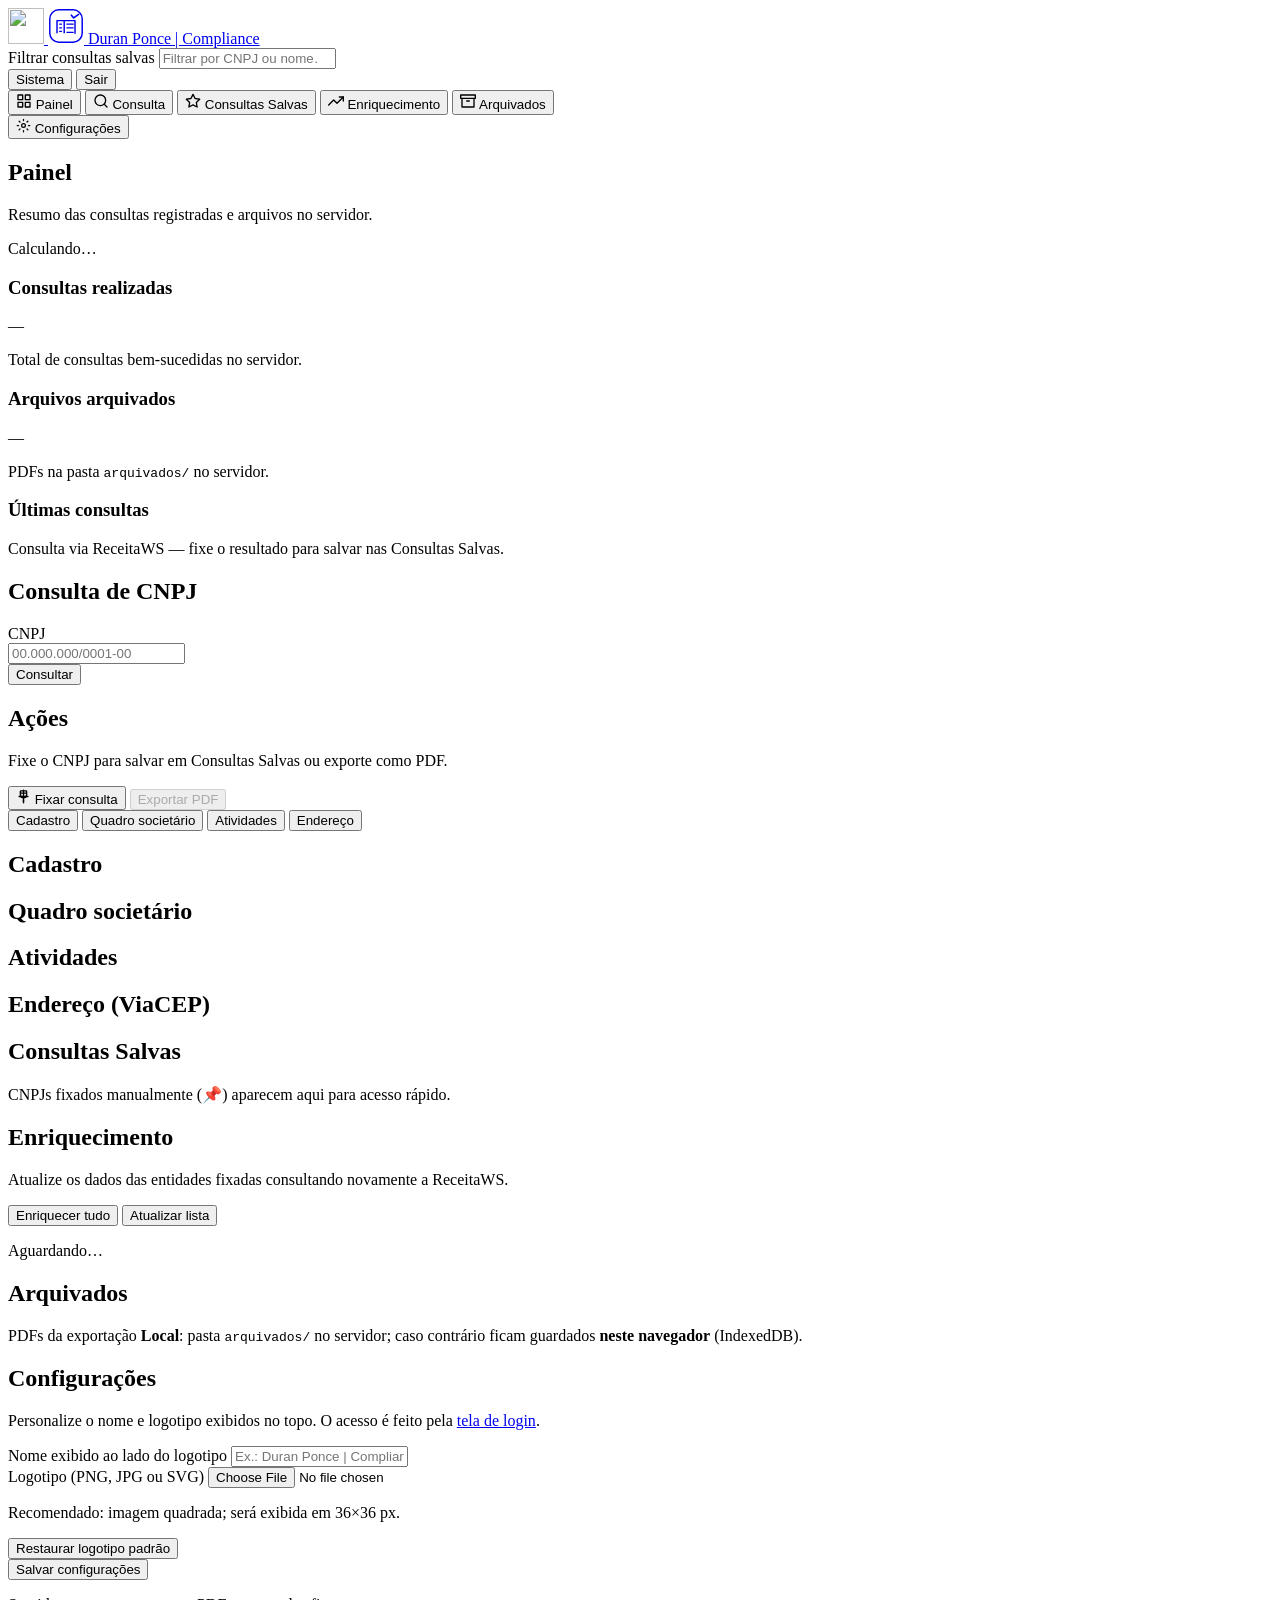
==== frontend/public/index.html @ 37147b0d "Initial project setup" ====
<!DOCTYPE html>
<html lang="pt-BR" data-theme="system">
<head>
  <meta charset="UTF-8" />
  <meta name="viewport" content="width=device-width, initial-scale=1" />
  <!-- Prefixo se o app estiver atrás de subpasta (ex.: /valida). Vazio = raiz do site. -->
  <meta name="application-root" content="" />
  <!-- Deixe vazio se abrir pelo Flask (python app.py). Se abrir em outra porta, use: http://127.0.0.1:5000 -->
  <meta name="api-base" content="" />
  <meta name="description" content="Duran Ponce | Compliance — Sistema avançado de auditoria, validação e enriquecimento de dados cadastrais." />
  <link rel="icon" href="/logo.png" type="image/png" />
  <title>Duran Ponce | Compliance</title>
  <link rel="stylesheet" href="" id="app-css" />
  <script>
    (function () {
      function normalizeApiOrigin(base) {
        if (!base) return "";
        base = String(base).trim().replace(/\/+$/, "");
        if (base.toLowerCase().endsWith("/api")) base = base.slice(0, -4);
        return base;
      }
      function metaApiBase() {
        var m = document.querySelector('meta[name="api-base"]');
        if (m) {
          var c = (m.getAttribute("content") || "").trim();
          if (c) return normalizeApiOrigin(c);
        }
        try {
          if (typeof localStorage !== "undefined") {
            var o = localStorage.getItem("apiBaseOverride");
            if (o) return normalizeApiOrigin(o);
          }
        } catch (e) {}
        try {
          var port = window.location.port;
          var host = window.location.hostname;
          if (port && port !== "5000" && (host === "localhost" || host === "127.0.0.1" || host === "::1" || host === "[::1]")) {
            var h = host.indexOf(":") >= 0 && !host.startsWith("[") ? "[" + host + "]" : host;
            return normalizeApiOrigin(window.location.protocol + "//" + h + ":5000");
          }
        } catch (e2) {}
        return "";
      }
      function joinUrl(base, path) {
        var p = path == null ? "/" : String(path);
        if (!p || p.charAt(0) !== "/") p = "/" + p.replace(/^\/+/, "");
        var b = base == null ? "" : String(base).trim().replace(/\/+$/, "");
        if (!b) {
          try {
            if (window.location && (window.location.protocol === "http:" || window.location.protocol === "https:")) {
              b = window.location.origin;
            } else {
              return p;
            }
          } catch (e0) { return p; }
        }
        var joined = b + p;
        var mm = joined.match(/^(https?:\/\/[^/]+)(.*)$/i);
        if (mm) return mm[1] + mm[2].replace(/\/{2,}/g, "/");
        return joined.replace(/\/{2,}/g, "/");
      }
      var link = document.getElementById("app-css");
      if (link) link.href = joinUrl(metaApiBase(), "/css/estilos.css");
    })();
  </script>
  <script>
    (function () {
      try {
        var t = localStorage.getItem("theme");
        if (t === "light" || t === "dark" || t === "system") {
          document.documentElement.setAttribute("data-theme", t);
        }
      } catch (e) {}
    })();
  </script>
</head>
<body>
  <header class="topbar" role="banner">
    <a class="topbar-logo" href="#" id="logo-home" aria-label="Duran Ponce | Compliance — Painel">
      <span class="topbar-logo-mark" id="topbar-logo-mark" aria-hidden="true">
        <img id="topbar-logo-img" class="topbar-logo-img" src="/logo.png" alt="" width="36" height="36" />
        <svg id="topbar-logo-svg" class="hidden" width="36" height="36" viewBox="0 0 40 40" fill="none" xmlns="http://www.w3.org/2000/svg" aria-hidden="true">
          <rect x="2" y="2" width="36" height="36" rx="10" stroke="currentColor" stroke-width="1.65" />
          <path d="M10 28V14h8v14" stroke="currentColor" stroke-width="1.6" stroke-linejoin="round" />
          <path d="M18 14h12v14.5" stroke="currentColor" stroke-width="1.6" stroke-linejoin="round" />
          <path d="M13 18h2M13 22h2M13 26h2" stroke="currentColor" stroke-width="1.35" stroke-linecap="round" />
          <path d="M21 18h7M21 22h7M21 27h7" stroke="currentColor" stroke-width="1.35" stroke-linecap="round" />
          <path d="M26 8l2.5 3L34 7" stroke="currentColor" stroke-width="1.8" stroke-linecap="round" stroke-linejoin="round" />
        </svg>
      </span>
      <span class="topbar-logo-text" id="topbar-app-title">Duran Ponce | Compliance</span>
    </a>
    <div class="topbar-center">
      <label class="visually-hidden" for="topbar-filter">Filtrar consultas salvas</label>
      <input type="search" id="topbar-filter" class="topbar-filter" placeholder="Filtrar por CNPJ ou nome…" autocomplete="off" />
    </div>
    <div class="topbar-right">
      <button type="button" class="theme-cycle-btn" id="theme-cycle" aria-label="Tema: seguir sistema">
        <span class="theme-cycle-icon" id="theme-cycle-icon" aria-hidden="true"></span>
        <span class="theme-cycle-label" id="theme-cycle-label">Sistema</span>
      </button>
      <button type="button" class="topbar-logout" id="topbar-logout">Sair</button>
    </div>
  </header>

  <div class="app-layout">
    <aside class="sidebar" aria-label="Navegação principal">
      <nav class="sidebar-nav" role="navigation">
        <!-- Principal -->
        <button type="button" class="sidebar-link is-active" data-view="dashboard" aria-current="page">
          <span class="sidebar-icon" aria-hidden="true">
            <svg width="16" height="16" viewBox="0 0 24 24" fill="none" stroke="currentColor" stroke-width="2" stroke-linecap="round" stroke-linejoin="round">
              <rect x="3" y="3" width="7" height="7"/><rect x="14" y="3" width="7" height="7"/><rect x="3" y="14" width="7" height="7"/><rect x="14" y="14" width="7" height="7"/>
            </svg>
          </span>
          Painel
        </button>
        <button type="button" class="sidebar-link" data-view="consulta">
          <span class="sidebar-icon" aria-hidden="true">
            <svg width="16" height="16" viewBox="0 0 24 24" fill="none" stroke="currentColor" stroke-width="2" stroke-linecap="round" stroke-linejoin="round">
              <circle cx="11" cy="11" r="8"/><path d="m21 21-4.35-4.35"/>
            </svg>
          </span>
          Consulta
        </button>
        <button type="button" class="sidebar-link" data-view="salvas">
          <span class="sidebar-icon" aria-hidden="true">
            <svg width="16" height="16" viewBox="0 0 24 24" fill="none" stroke="currentColor" stroke-width="2" stroke-linecap="round" stroke-linejoin="round">
              <path d="M12 2l3.09 6.26L22 9.27l-5 4.87 1.18 6.88L12 17.77l-6.18 3.25L7 14.14 2 9.27l6.91-1.01L12 2z"/>
            </svg>
          </span>
          Consultas Salvas
        </button>
        <button type="button" class="sidebar-link" data-view="enriquecimento">
          <span class="sidebar-icon" aria-hidden="true">
            <svg width="16" height="16" viewBox="0 0 24 24" fill="none" stroke="currentColor" stroke-width="2" stroke-linecap="round" stroke-linejoin="round">
              <polyline points="23 6 13.5 15.5 8.5 10.5 1 18"/><polyline points="17 6 23 6 23 12"/>
            </svg>
          </span>
          Enriquecimento
        </button>
        <button type="button" class="sidebar-link" data-view="arquivados">
          <span class="sidebar-icon" aria-hidden="true">
            <svg width="16" height="16" viewBox="0 0 24 24" fill="none" stroke="currentColor" stroke-width="2" stroke-linecap="round" stroke-linejoin="round">
              <polyline points="21 8 21 21 3 21 3 8"/><rect x="1" y="3" width="22" height="5"/><line x1="10" y1="12" x2="14" y2="12"/>
            </svg>
          </span>
          Arquivados
        </button>
      </nav>
      <div class="sidebar-footer">
        <button type="button" class="sidebar-link sidebar-link-footer" data-view="config">
          <span class="sidebar-icon" aria-hidden="true">
            <svg width="15" height="15" viewBox="0 0 24 24" fill="none" stroke="currentColor" stroke-width="2" stroke-linecap="round" stroke-linejoin="round">
              <circle cx="12" cy="12" r="3"/><path d="M12 2v2M12 20v2M4.93 4.93l1.41 1.41M17.66 17.66l1.41 1.41M2 12h2M20 12h2M4.93 19.07l1.41-1.41M17.66 6.34l1.41-1.41"/>
            </svg>
          </span>
          Configurações
        </button>
      </div>
    </aside>

    <div class="main-column">

      <!-- ===== PAINEL ===== -->
      <div id="view-dashboard" class="view is-active">
        <h2 class="view-title">Painel</h2>
        <p class="view-desc">Resumo das consultas registradas e arquivos no servidor.</p>
        <div id="dash-loading" class="dash-loading" role="status">Calculando…</div>
        <div id="dash-content" class="dash-grid hidden">
          <section class="dash-card" aria-labelledby="dash-total-title">
            <h3 id="dash-total-title" class="dash-card-title">Consultas realizadas</h3>
            <p class="dash-card-value" id="dash-consultas-total">—</p>
            <p class="dash-card-hint">Total de consultas bem-sucedidas no servidor.</p>
          </section>
          <section class="dash-card" aria-labelledby="dash-arq-title">
            <h3 id="dash-arq-title" class="dash-card-title">Arquivos arquivados</h3>
            <p class="dash-card-value" id="dash-arquivados-total">—</p>
            <p class="dash-card-hint">PDFs na pasta <code>arquivados/</code> no servidor.</p>
          </section>
          <section class="dash-card dash-card-wide" aria-labelledby="dash-dates-title">
            <h3 id="dash-dates-title" class="dash-card-title">Últimas consultas</h3>
            <ul class="dash-dates" id="dash-ultimas"></ul>
          </section>
        </div>
      </div>

      <!-- ===== CONSULTA ===== -->
      <div id="view-consulta" class="view view-consulta">
        <p class="page-lead">Consulta via ReceitaWS — fixe o resultado para salvar nas Consultas Salvas.</p>

        <div id="consulta-split" class="consulta-split">
          <div class="consulta-form-col">
            <section class="panel panel-form" aria-labelledby="form-heading">
              <h2 id="form-heading">Consulta de CNPJ</h2>
              <form id="form-consulta" novalidate>
                <label for="cnpj">CNPJ</label>
                <div class="form-row">
                  <div class="autocomplete-wrap">
                    <input
                      id="cnpj"
                      name="cnpj"
                      type="text"
                      inputmode="numeric"
                      autocomplete="off"
                      placeholder="00.000.000/0001-00"
                      maxlength="18"
                      required
                      aria-autocomplete="list"
                      aria-controls="cnpj-autocomplete"
                      aria-expanded="false"
                    />
                    <ul
                      id="cnpj-autocomplete"
                      class="autocomplete-dropdown"
                      role="listbox"
                      aria-label="Sugestões de CNPJ"
                      hidden
                    ></ul>
                  </div>
                  <button type="submit" id="btn-consultar">Consultar</button>
                </div>
              </form>
              <p id="mensagem" class="mensagem" role="status" aria-live="polite"></p>
            </section>

            <section id="panel-export" class="panel panel-export hidden" aria-labelledby="export-heading">
              <h2 id="export-heading" class="export-heading">Ações</h2>
              <p class="export-hint">Fixe o CNPJ para salvar em Consultas Salvas ou exporte como PDF.</p>
              <div class="export-actions">
                <button type="button" id="btn-pin" class="btn-pin" aria-pressed="false">
                  <svg class="btn-pin-icon" width="15" height="15" viewBox="0 0 24 24" fill="none" stroke="currentColor" stroke-width="2.2" stroke-linecap="round" stroke-linejoin="round" aria-hidden="true">
                    <path d="M12 2v10M12 22v-4M8.5 6.5l7 0M5 12h14"/>
                    <line x1="12" y1="12" x2="12" y2="20"/>
                    <path d="M8 3h8a1 1 0 0 1 1 1v5a5 5 0 0 1-10 0V4a1 1 0 0 1 1-1z"/>
                  </svg>
                  <span id="btn-pin-label">Fixar consulta</span>
                </button>
                <button type="button" id="btn-exportar" class="btn-export" disabled>Exportar PDF</button>
              </div>
            </section>
          </div>

          <div class="consulta-results-col">
            <div id="resultados-wrap" class="resultados-wrap hidden" aria-live="polite">
              <nav class="tab-bar" role="tablist" aria-label="Resultados da consulta">
                <button type="button" class="tab" role="tab" id="tab-cadastro" aria-selected="true" aria-controls="panel-cadastro" tabindex="0">Cadastro</button>
                <button type="button" class="tab" role="tab" id="tab-quadro" aria-selected="false" aria-controls="panel-quadro" tabindex="-1">Quadro societário</button>
                <button type="button" class="tab" role="tab" id="tab-atividades" aria-selected="false" aria-controls="panel-atividades" tabindex="-1">Atividades</button>
                <button type="button" class="tab" role="tab" id="tab-endereco" aria-selected="false" aria-controls="panel-endereco" tabindex="-1">Endereço</button>
              </nav>
              <div class="tab-panels">
                <section id="panel-cadastro" class="panel panel-resultado tab-panel is-active" role="tabpanel" aria-labelledby="tab-cadastro">
                  <h2 class="visually-hidden">Cadastro</h2>
                  <div id="out-cadastro" class="table-wrap"></div>
                </section>
                <section id="panel-quadro" class="panel panel-resultado tab-panel" role="tabpanel" aria-labelledby="tab-quadro">
                  <h2 class="visually-hidden">Quadro societário</h2>
                  <div id="out-quadro" class="table-wrap"></div>
                </section>
                <section id="panel-atividades" class="panel panel-resultado tab-panel" role="tabpanel" aria-labelledby="tab-atividades">
                  <h2 class="visually-hidden">Atividades</h2>
                  <div id="out-atividades" class="table-wrap"></div>
                </section>
                <section id="panel-endereco" class="panel panel-resultado tab-panel" role="tabpanel" aria-labelledby="tab-endereco">
                  <h2 class="visually-hidden">Endereço (ViaCEP)</h2>
                  <div id="out-endereco" class="table-wrap"></div>
                </section>
              </div>
            </div>
          </div>
        </div>
      </div>

      <!-- ===== CONSULTAS SALVAS ===== -->
      <div id="view-salvas" class="view">
        <h2 class="view-title">Consultas Salvas</h2>
        <p class="view-desc">CNPJs fixados manualmente (📌) aparecem aqui para acesso rápido.</p>
        <div id="lista-salvas" class="lista-cards"></div>
      </div>

      <!-- ===== ENRIQUECIMENTO ===== -->
      <div id="view-enriquecimento" class="view">
        <h2 class="view-title">Enriquecimento</h2>
        <p class="view-desc">Atualize os dados das entidades fixadas consultando novamente a ReceitaWS.</p>

        <div class="enriquecimento-toolbar">
          <button type="button" id="btn-enriquecer" class="btn-export">
            Enriquecer tudo
          </button>
          <button type="button" id="btn-enriquecer-refresh" class="btn-secondary">
            Atualizar lista
          </button>
        </div>

        <div id="enriquecimento-progress" class="enriquecimento-progress hidden">
          <div class="progress-bar-wrap">
            <div class="progress-bar" id="enriquecimento-bar" style="width:0%"></div>
          </div>
          <p id="enriquecimento-status-text" class="enriquecimento-status-text">Aguardando…</p>
        </div>

        <div id="enriquecimento-list" class="enriquecimento-list"></div>
      </div>

      <!-- ===== ARQUIVADOS ===== -->
      <div id="view-arquivados" class="view">
        <h2 class="view-title">Arquivados</h2>
        <p class="view-desc">
          PDFs da exportação <strong>Local</strong>: pasta <code>arquivados/</code> no servidor; caso contrário ficam guardados <strong>neste navegador</strong> (IndexedDB).
        </p>
        <div id="lista-arquivados" class="file-list-wrap"></div>
      </div>

      <!-- ===== CONFIGURAÇÕES ===== -->
      <div id="view-config" class="view">
        <h2 class="view-title">Configurações</h2>
        <p class="view-desc">Personalize o nome e logotipo exibidos no topo. O acesso é feito pela <a href="#" id="cfg-login-link">tela de login</a>.</p>
        <div class="config-panels">
          <section id="config-panel-empresa" class="config-panel is-active" role="region" aria-label="Marca">
            <div class="config-field">
              <label for="cfg-company-name">Nome exibido ao lado do logotipo</label>
              <input type="text" id="cfg-company-name" name="companyName" autocomplete="organization" placeholder="Ex.: Duran Ponce | Compliance" maxlength="120" />
            </div>
            <div class="config-field">
              <label for="cfg-logo-file">Logotipo (PNG, JPG ou SVG)</label>
              <input type="file" id="cfg-logo-file" accept="image/png,image/jpeg,image/jpg,image/svg+xml" />
              <p class="config-hint">Recomendado: imagem quadrada; será exibida em 36×36 px.</p>
            </div>
            <button type="button" class="btn-config-secondary" id="cfg-logo-clear">Restaurar logotipo padrão</button>
          </section>
        </div>
        <div class="config-actions">
          <button type="button" class="btn-export" id="cfg-save">Salvar configurações</button>
        </div>
      </div>

      <footer class="page-footer">
        <p>Servidor: <code>python app.py</code> — PDFs exportados ficam em <code>arquivados/</code>.</p>
      </footer>
    </div>
  </div>

  <!-- Modal: Exportar PDF -->
  <div id="modal-export" class="modal-backdrop" role="dialog" aria-modal="true" aria-labelledby="modal-export-title" hidden>
    <div class="modal-card">
      <h2 id="modal-export-title" class="modal-title">Exportar PDF</h2>
      <p class="modal-text">Onde deseja salvar o arquivo?</p>
      <div class="modal-actions">
        <button type="button" class="btn-modal btn-modal-primary" id="modal-export-externo">Externo (baixar)</button>
        <button type="button" class="btn-modal btn-modal-primary" id="modal-export-local">Local (salvar em Arquivados)</button>
        <button type="button" class="btn-modal btn-modal-ghost" id="modal-export-cancel">Cancelar</button>
      </div>
    </div>
  </div>

  <div id="modal-edit-entidade" class="modal-backdrop" role="dialog" aria-modal="true" aria-labelledby="modal-edit-entidade-title" hidden>
    <div class="modal-card modal-card-wide">
      <h2 id="modal-edit-entidade-title" class="modal-title">Editar entidade</h2>
      <p id="modal-edit-entidade-hint" class="modal-text">Altere os campos e salve para atualizar o cadastro local (SQLite).</p>
      <form id="form-edit-entidade" class="modal-entidade-form" autocomplete="off">
        <div class="config-field">
          <label for="enr-edit-cnpj">CNPJ</label>
          <input type="text" id="enr-edit-cnpj" readonly />
        </div>
        <div class="config-field">
          <label for="enr-edit-razao_social">Razão social / nome</label>
          <input type="text" id="enr-edit-razao_social" name="razao_social" maxlength="200" />
        </div>
        <div class="config-field">
          <label for="enr-edit-fantasia">Nome fantasia</label>
          <input type="text" id="enr-edit-fantasia" name="fantasia" maxlength="200" />
        </div>
        <div class="config-field">
          <label for="enr-edit-situacao">Situação cadastral</label>
          <input type="text" id="enr-edit-situacao" name="situacao" maxlength="120" />
        </div>
        <div class="config-field modal-entidade-row-2">
          <div>
            <label for="enr-edit-cep">CEP</label>
            <input type="text" id="enr-edit-cep" name="cep" maxlength="20" />
          </div>
          <div>
            <label for="enr-edit-uf">UF</label>
            <input type="text" id="enr-edit-uf" name="uf" maxlength="2" />
          </div>
        </div>
        <div class="config-field">
          <label for="enr-edit-municipio">Município</label>
          <input type="text" id="enr-edit-municipio" name="municipio" maxlength="120" />
        </div>
        <div class="config-field">
          <label for="enr-edit-data_abertura">Data de abertura</label>
          <input type="text" id="enr-edit-data_abertura" name="data_abertura" maxlength="40" placeholder="Ex.: 01/01/2000 ou 2000-01-01" />
        </div>
        <div class="config-field">
          <label for="enr-edit-telefone">Telefone</label>
          <input type="text" id="enr-edit-telefone" name="telefone" maxlength="80" />
        </div>
        <div class="config-field">
          <label for="enr-edit-email">E-mail</label>
          <input type="text" id="enr-edit-email" name="email" maxlength="200" />
        </div>
        <div class="config-field">
          <label for="enr-edit-logradouro">Logradouro</label>
          <input type="text" id="enr-edit-logradouro" name="logradouro" maxlength="200" />
        </div>
        <div class="config-field modal-entidade-row-2">
          <div>
            <label for="enr-edit-numero">Número</label>
            <input type="text" id="enr-edit-numero" name="numero" maxlength="30" />
          </div>
          <div>
            <label for="enr-edit-complemento">Complemento</label>
            <input type="text" id="enr-edit-complemento" name="complemento" maxlength="120" />
          </div>
        </div>
        <div class="config-field">
          <label for="enr-edit-bairro">Bairro</label>
          <input type="text" id="enr-edit-bairro" name="bairro" maxlength="120" />
        </div>
        <div class="modal-entidade-actions">
          <button type="submit" class="btn-modal btn-modal-primary" id="modal-edit-entidade-save">Salvar</button>
          <button type="button" class="btn-modal btn-modal-ghost" id="modal-edit-entidade-cancel">Cancelar</button>
        </div>
      </form>
    </div>
  </div>

  <div id="modal-preview-pdf" class="modal-backdrop" role="dialog" aria-modal="true" aria-labelledby="modal-preview-pdf-title" hidden>
    <div class="modal-card modal-card-preview">
      <div class="modal-preview-header">
        <h2 id="modal-preview-pdf-title" class="modal-title">Visualizar PDF</h2>
        <button type="button" class="btn-close-preview" id="modal-preview-pdf-close" aria-label="Fechar visualização">
          <svg width="20" height="20" viewBox="0 0 24 24" fill="none" stroke="currentColor" stroke-width="2" stroke-linecap="round" stroke-linejoin="round"><line x1="18" y1="6" x2="6" y2="18"/><line x1="6" y1="6" x2="18" y2="18"/></svg>
        </button>
      </div>
      <div class="modal-preview-body">
        <iframe id="iframe-preview-pdf" src="" frameborder="0" title="Visualização do PDF"></iframe>
      </div>
    </div>
  </div>

  <div id="app-toast" class="app-toast" role="status" aria-live="polite" hidden></div>

  <script src="https://cdnjs.cloudflare.com/ajax/libs/jspdf/2.5.1/jspdf.umd.min.js" crossorigin="anonymous" referrerpolicy="no-referrer"></script>
  <script>
    (function () {
      function normalizeApiOrigin(base) {
        if (!base) return "";
        base = String(base).trim().replace(/\/+$/, "");
        if (base.toLowerCase().endsWith("/api")) base = base.slice(0, -4);
        return base;
      }
      function metaApiBase() {
        var m = document.querySelector('meta[name="api-base"]');
        if (m) {
          var c = (m.getAttribute("content") || "").trim();
          if (c) return normalizeApiOrigin(c);
        }
        try {
          if (typeof localStorage !== "undefined") {
            var o = localStorage.getItem("apiBaseOverride");
            if (o) return normalizeApiOrigin(o);
          }
        } catch (e) {}
        try {
          var port = window.location.port;
          var host = window.location.hostname;
          if (port && port !== "5000" && (host === "localhost" || host === "127.0.0.1" || host === "::1" || host === "[::1]")) {
            var h = host.indexOf(":") >= 0 && !host.startsWith("[") ? "[" + host + "]" : host;
            return normalizeApiOrigin(window.location.protocol + "//" + h + ":5000");
          }
        } catch (e2) {}
        return "";
      }
      function joinUrl(base, path) {
        var p = path == null ? "/" : String(path);
        if (!p || p.charAt(0) !== "/") p = "/" + p.replace(/^\/+/, "");
        var b = base == null ? "" : String(base).trim().replace(/\/+$/, "");
        if (!b) {
          try {
            if (window.location && (window.location.protocol === "http:" || window.location.protocol === "https:")) {
              b = window.location.origin;
            } else { return p; }
          } catch (e0) { return p; }
        }
        var joined = b + p;
        var mm = joined.match(/^(https?:\/\/[^/]+)(.*)$/i);
        if (mm) return mm[1] + mm[2].replace(/\/{2,}/g, "/");
        return joined.replace(/\/{2,}/g, "/");
      }
      var s = document.createElement("script");
      s.src = joinUrl(metaApiBase(), "/js/app.js");
      document.body.appendChild(s);
    })();
  </script>
</body>
</html>
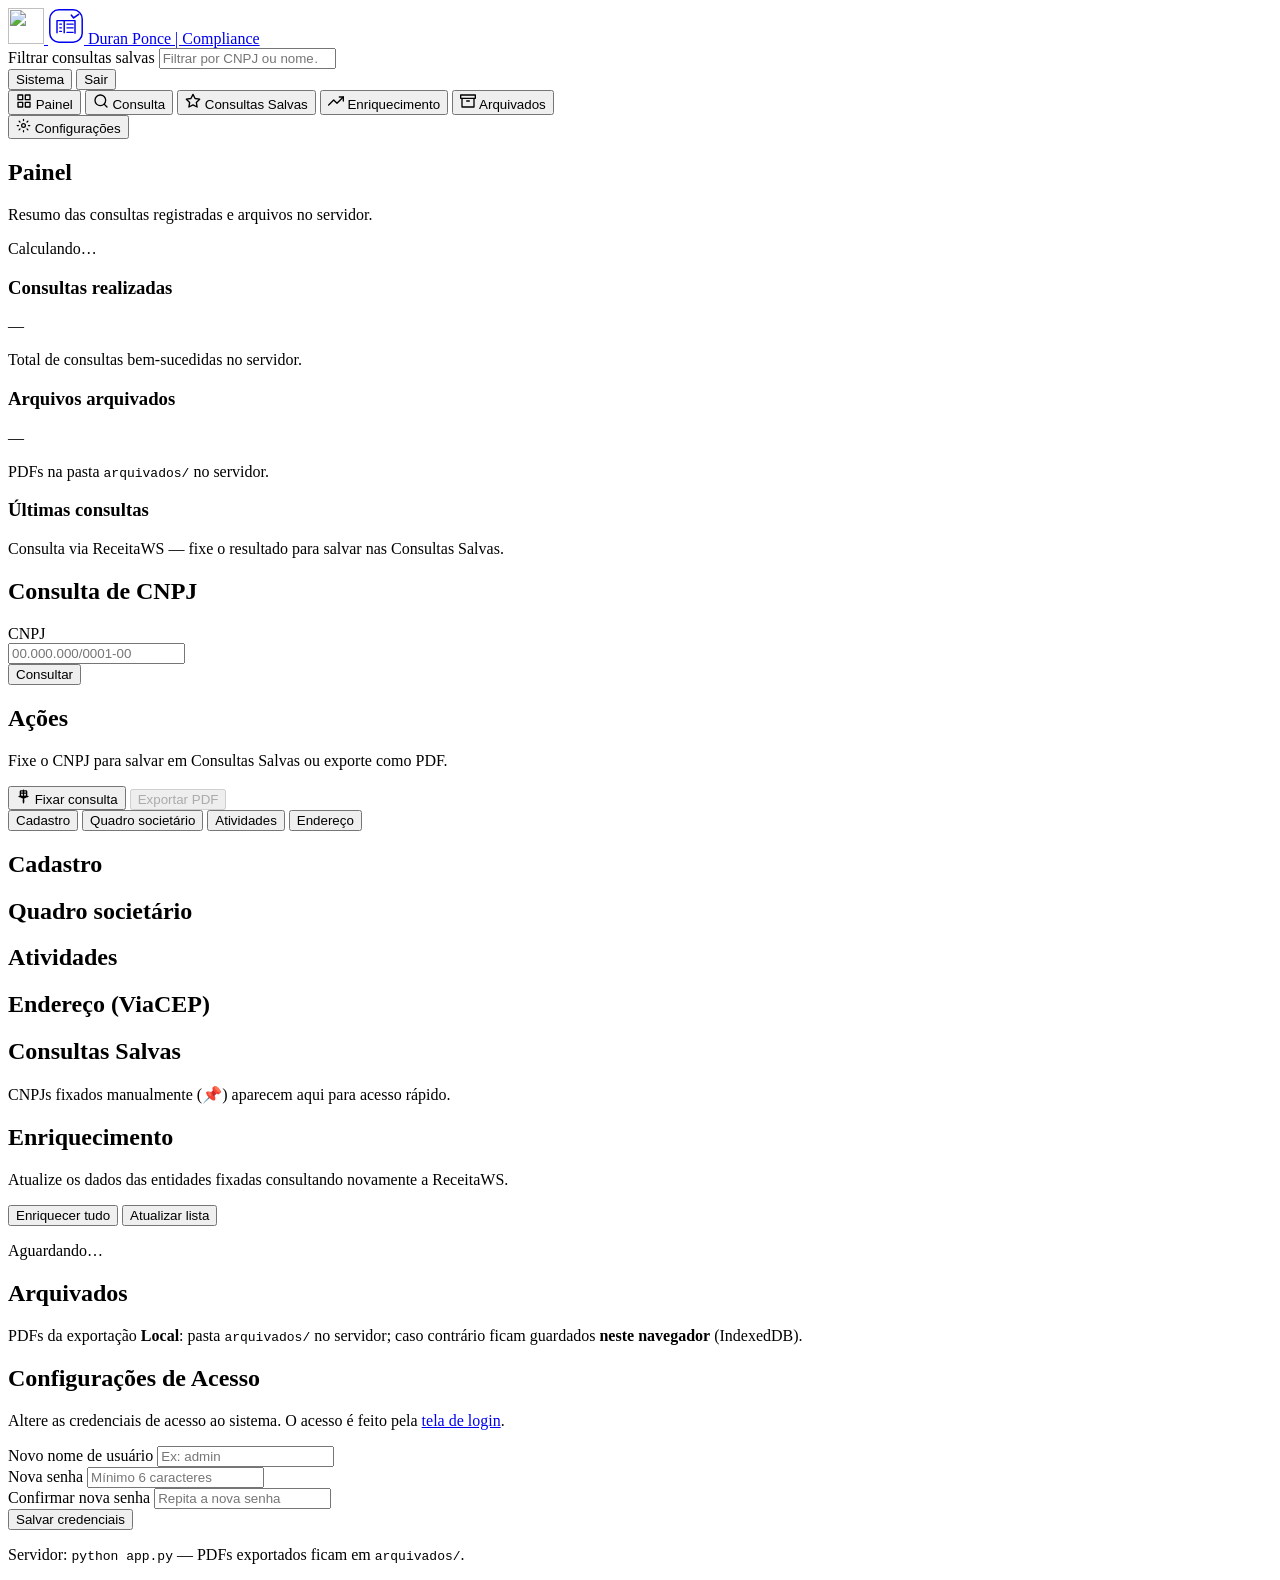
==== commit cc373d49: "Update authentication logic, improve logout flow, and add database/auth verification scripts" ====
--- a/frontend/public/index.html
+++ b/frontend/public/index.html
@@ -314,24 +314,26 @@
 
       <!-- ===== CONFIGURAÇÕES ===== -->
       <div id="view-config" class="view">
-        <h2 class="view-title">Configurações</h2>
-        <p class="view-desc">Personalize o nome e logotipo exibidos no topo. O acesso é feito pela <a href="#" id="cfg-login-link">tela de login</a>.</p>
+        <h2 class="view-title">Configurações de Acesso</h2>
+        <p class="view-desc">Altere as credenciais de acesso ao sistema. O acesso é feito pela <a href="#" id="cfg-login-link">tela de login</a>.</p>
         <div class="config-panels">
-          <section id="config-panel-empresa" class="config-panel is-active" role="region" aria-label="Marca">
+          <section id="config-panel-auth" class="config-panel is-active" role="region" aria-label="Autenticação">
             <div class="config-field">
-              <label for="cfg-company-name">Nome exibido ao lado do logotipo</label>
-              <input type="text" id="cfg-company-name" name="companyName" autocomplete="organization" placeholder="Ex.: Duran Ponce | Compliance" maxlength="120" />
+              <label for="cfg-username">Novo nome de usuário</label>
+              <input type="text" id="cfg-username" name="username" autocomplete="username" placeholder="Ex: admin" maxlength="50" />
             </div>
             <div class="config-field">
-              <label for="cfg-logo-file">Logotipo (PNG, JPG ou SVG)</label>
-              <input type="file" id="cfg-logo-file" accept="image/png,image/jpeg,image/jpg,image/svg+xml" />
-              <p class="config-hint">Recomendado: imagem quadrada; será exibida em 36×36 px.</p>
+              <label for="cfg-password">Nova senha</label>
+              <input type="password" id="cfg-password" name="password" autocomplete="new-password" placeholder="Mínimo 6 caracteres" />
             </div>
-            <button type="button" class="btn-config-secondary" id="cfg-logo-clear">Restaurar logotipo padrão</button>
+            <div class="config-field">
+              <label for="cfg-password-confirm">Confirmar nova senha</label>
+              <input type="password" id="cfg-password-confirm" placeholder="Repita a nova senha" />
+            </div>
           </section>
         </div>
         <div class="config-actions">
-          <button type="button" class="btn-export" id="cfg-save">Salvar configurações</button>
+          <button type="button" class="btn-export" id="cfg-save">Salvar credenciais</button>
         </div>
       </div>
 
